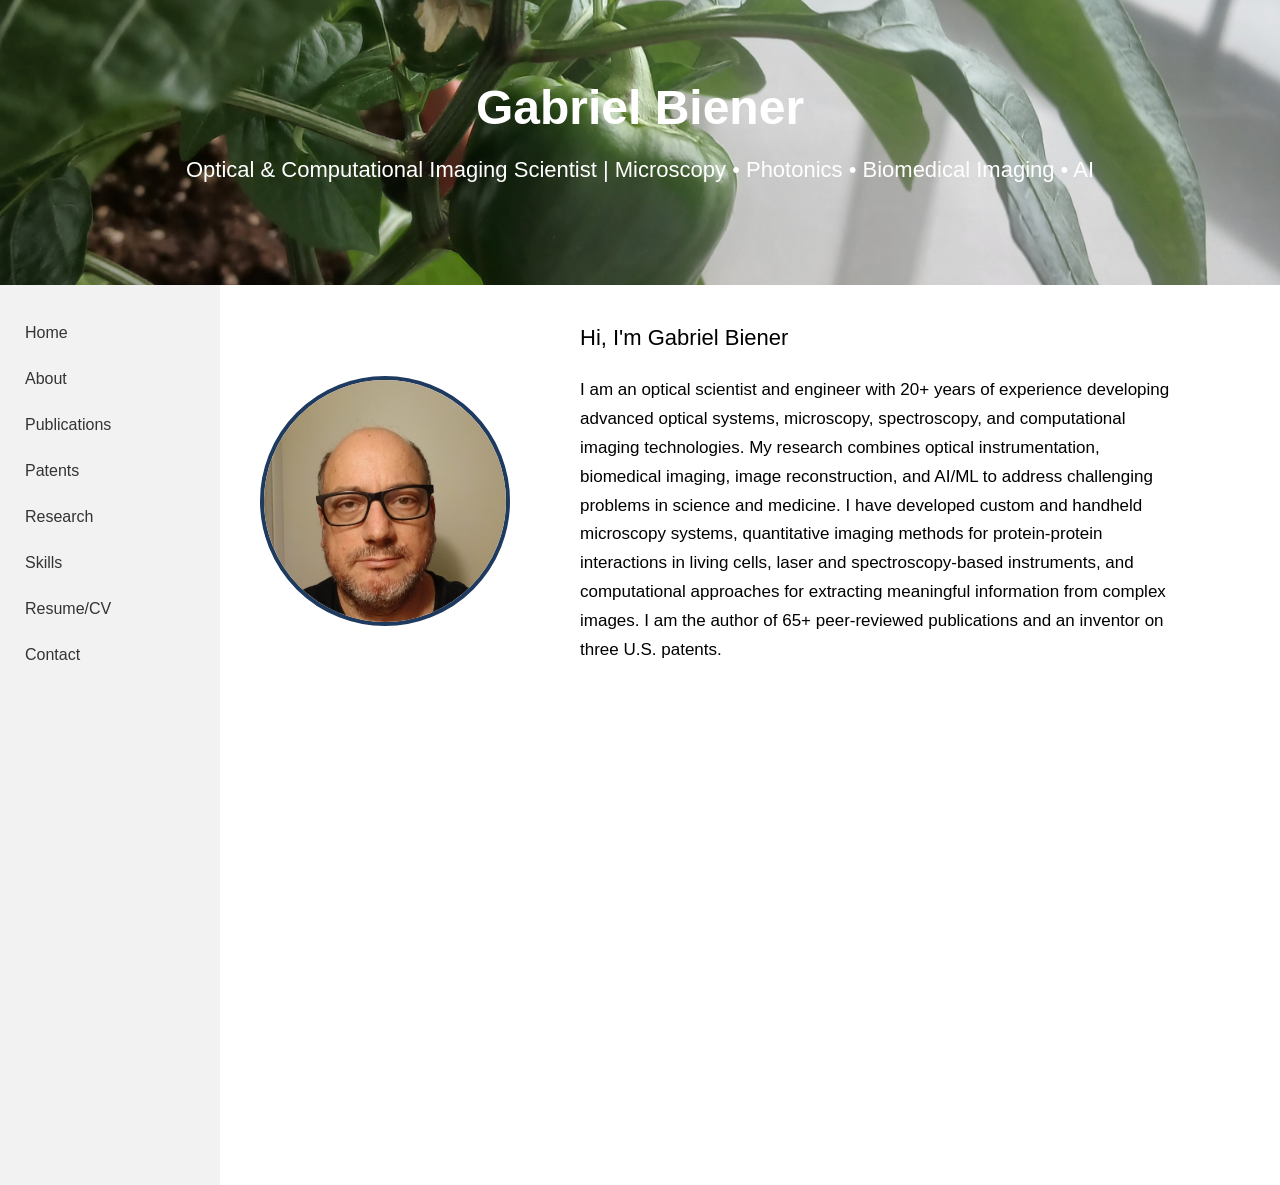
==== index.html @ 53c46b89 "Fix image filename case in index.html" ====
<!DOCTYPE html>
<html>
    <head>
        <meta charset="UTF-8">
        <meta name="viewport" content="width=device-width, initial-scale=1.0">
        <title>Gabriel Biener</title>
        <link rel="stylesheet" href="css/style.css">
    </head>
    <body>
        <header class="banner">
            <h1>Gabriel Biener</h1>
            <p>
                Optical & Computational Imaging Scientist | Microscopy • Photonics • Biomedical Imaging • AI
            </p>
        </header>
        <div class="page">
            <nav class="sidebar">
                <a href="index.html">Home</a></li>
                <a href="about.html">About</a></li>
                <a href="publications.html">Publications</a></li>
                <a href="patents.html">Patents</a></li>
                <a href="research.html">Research</a></li>
                <a href="skills.html">Skills</a></li>
                <a href="resume.html">Resume/CV</a></li>
                <a href="contact.html">Contact</a></li>
            </nav>
            <main class="content">
                <section id="home">
                    <div class="my-photo">
                        <img src="images/Image_ofGB.jpg" alt="Gabriel Biener" class="profile-photo">
                    </div>
                    <div class="my-text">
                        <h2>Hi, I'm Gabriel Biener</h2>
                        <p>
                            I am an optical scientist and engineer with 20+ years of experience developing advanced optical systems, microscopy, spectroscopy, 
                            and computational imaging technologies. My research combines optical instrumentation, biomedical imaging, image reconstruction, and 
                            AI/ML to address challenging problems in science and medicine. I have developed custom and handheld microscopy systems, quantitative 
                            imaging methods for protein-protein interactions in living cells, laser and spectroscopy-based instruments, and computational approaches 
                            for extracting meaningful information from complex images. I am the author of 65+ peer-reviewed publications and an 
                            inventor on three U.S. patents.
                        </p>
                    </div>
                </section>
                <section id="about">
                          
                </section>
            </main>
        </div>
    </body>
</html>
---- css/style.css ----
* {
    box-sizing: border-box;
}

body {
    margin: 0;
    font-family: Arial, sans-serif;
}

.banner {
    width: 100%;
    padding: 80px 20px;
    text-align: center;
    background-image: url("../images/banner.jpg");
    background-size: cover;
    background-position: center;
    color: white;
}

.banner h1 {
    font-size: 48px;
    margin: 0;
}

.banner p {
    font-size: 22px;
}

.page {
    display: flex;
    min-height: calc(100vh - 150px);
}

.sidebar {
    width: 220px;
    flex-shrink: 0;
    background: #f2f2f2;
    padding: 25px 0;

    position: sticky;
    top: 0;
    height: 100vh;
}

.sidebar a {
    display: block;
    padding: 14px 25px;
    color: #333;
    text-decoration: none;
    font-size: 16px;
}

.sidebar a:hover {
    background: #ddd;
}

.content {
    flex: 1;
    padding: 40px;
    max-width: 1000px;
}

.content section {
    margin-bottom: 60px;
}

#home {
    display: flex;
    align-items: center;
    gap: 40px;
    margin-bottom: 60px;
}

.my-photo {
    flex: 0 0 280px;
}

.profile-photo {
    width: 250px;
    height: 250px;
    object-fit: cover;
    border-radius: 50%;
    border: 4px solid #1e3a5f;
}

.my-text {
    flex: 1;
}

.my-text h2 {
    font-size: 22px;
    font-weight: normal;
    margin: 0 0 25px;
}

.my-text p {
    font-size: 17px;
    line-height: 1.7;
}
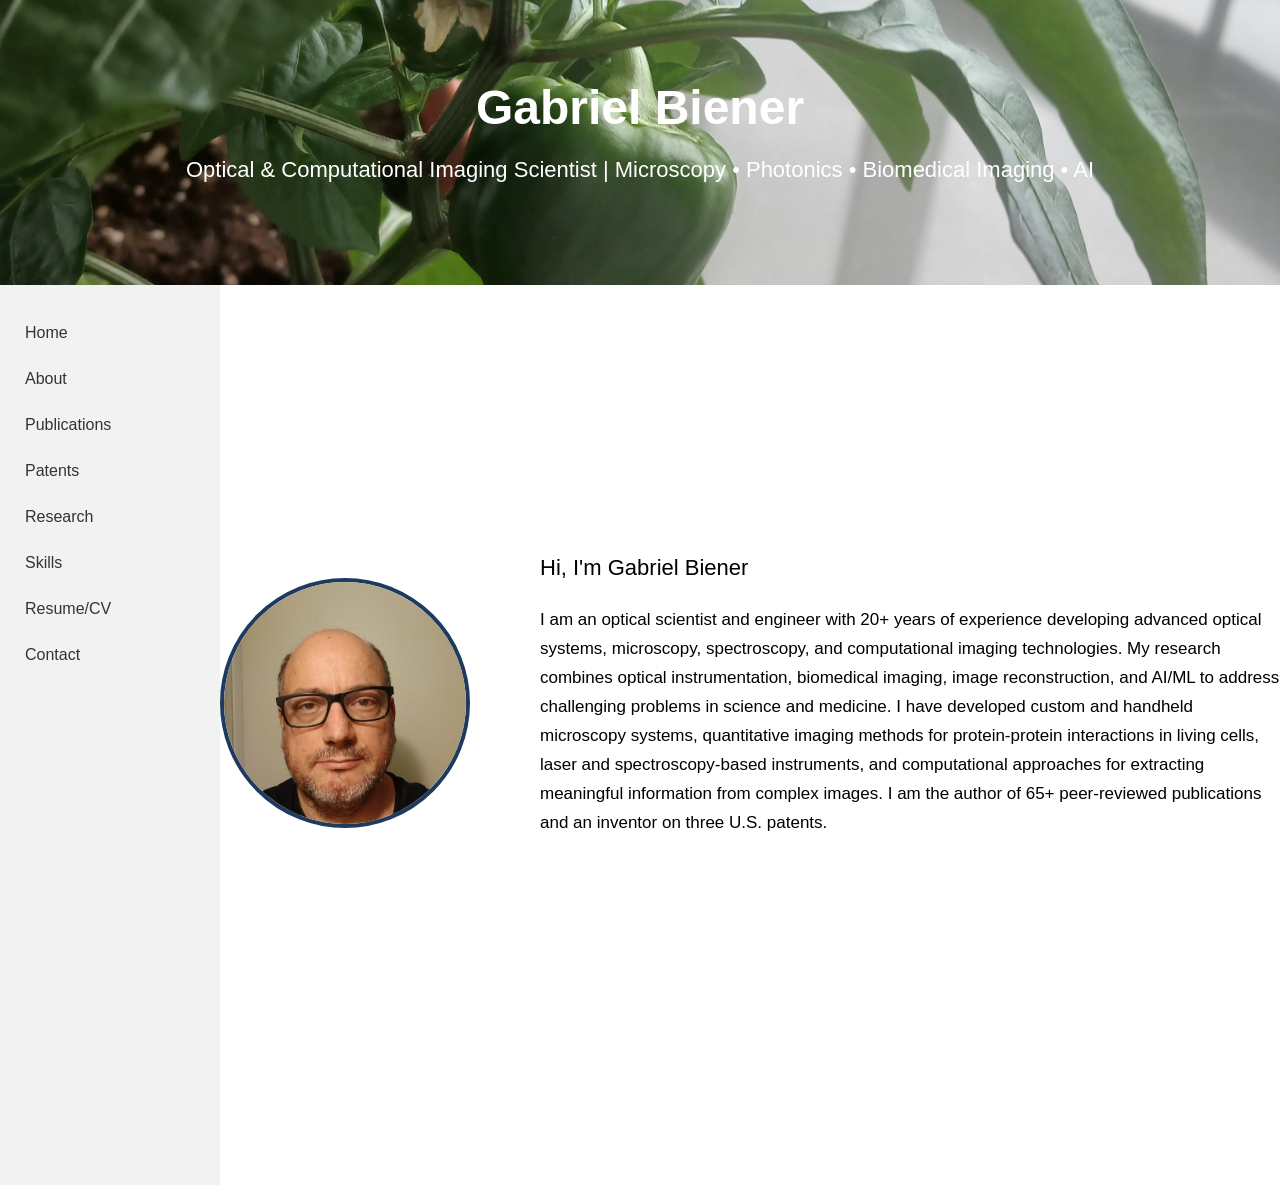
==== commit c79e4bdf: "Change main class to id in index.html Changed the main element's class to an id for better semantics" ====
--- a/index.html
+++ b/index.html
@@ -15,16 +15,17 @@
         </header>
         <div class="page">
             <nav class="sidebar">
-                <a href="index.html">Home</a></li>
-                <a href="about.html">About</a></li>
-                <a href="publications.html">Publications</a></li>
-                <a href="patents.html">Patents</a></li>
-                <a href="research.html">Research</a></li>
-                <a href="skills.html">Skills</a></li>
-                <a href="resume.html">Resume/CV</a></li>
-                <a href="contact.html">Contact</a></li>
+                <a href="index.html">Home</a>
+                <a href="about.html">About</a>
+                <a href="publications.html">Publications</a>
+                <a href="patents.html">Patents</a>
+                <a href="research.html">Research</a>
+                <a href="skills.html">Skills</a>
+                <a href="resume.html">Resume/CV</a>
+                <a href="contact.html">Contact</a>
             </nav>
-            <main class="content">
+            <main id="content">
+            </main>
                 <section id="home">
                     <div class="my-photo">
                         <img src="images/Image_ofGB.jpg" alt="Gabriel Biener" class="profile-photo">
@@ -41,10 +42,6 @@
                         </p>
                     </div>
                 </section>
-                <section id="about">
-                          
-                </section>
-            </main>
         </div>
     </body>
 </html>
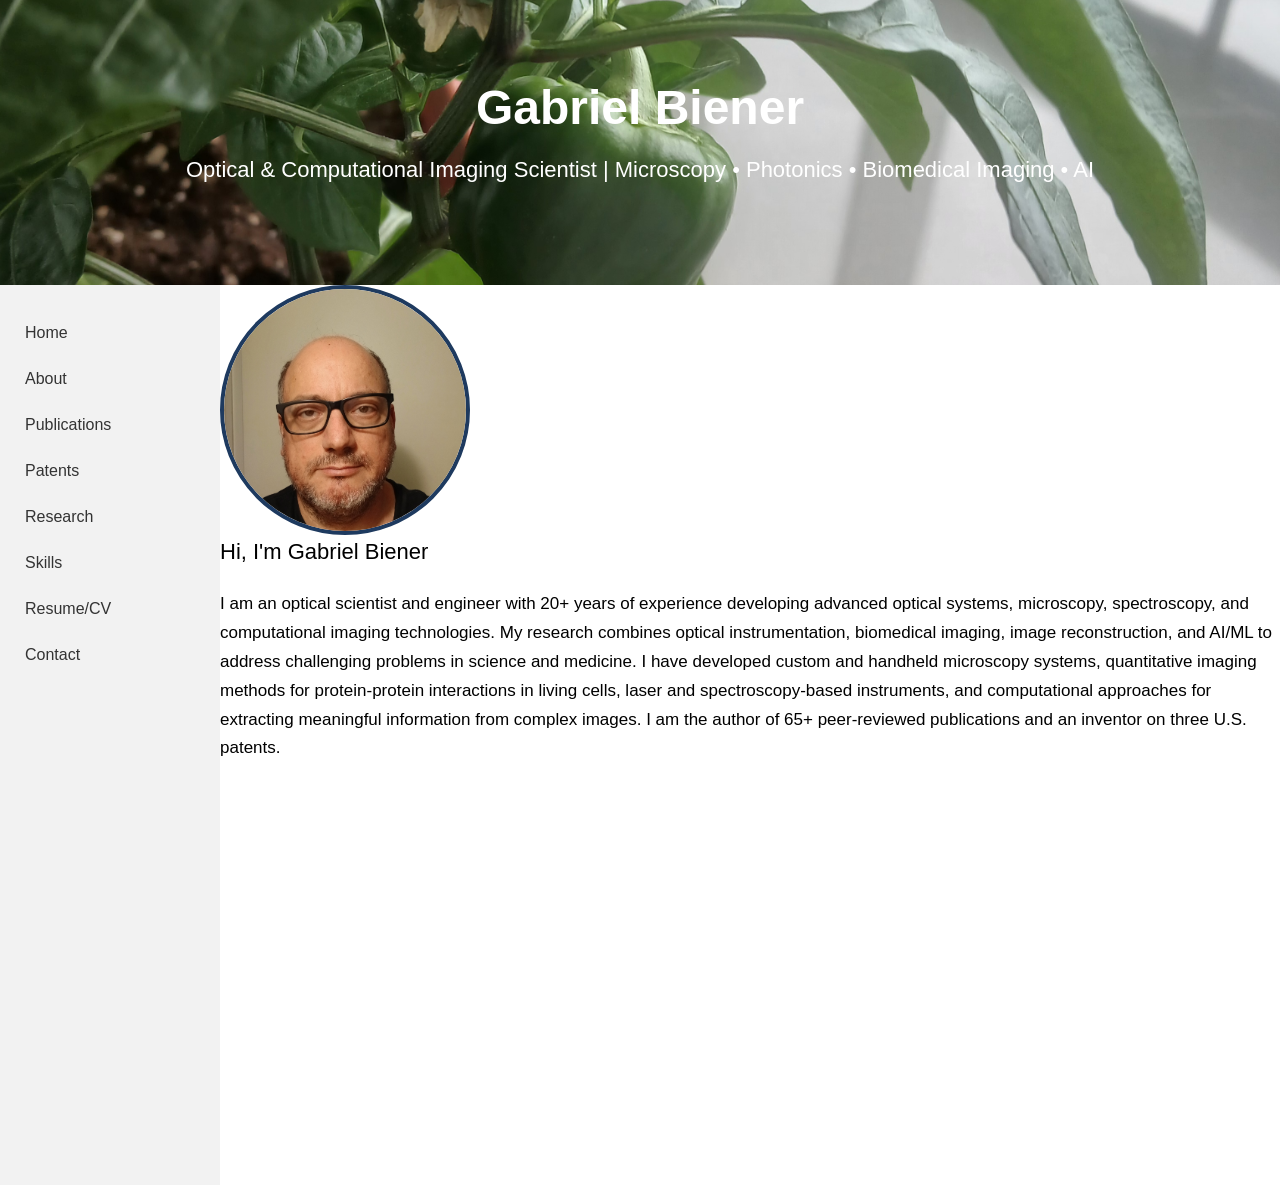
==== commit e81c74de: "Remove home section and add dynamic page loading Removed the home section containing personal inform" ====
--- a/index.html
+++ b/index.html
@@ -26,22 +26,17 @@
             </nav>
             <main id="content">
             </main>
-                <section id="home">
-                    <div class="my-photo">
-                        <img src="images/Image_ofGB.jpg" alt="Gabriel Biener" class="profile-photo">
-                    </div>
-                    <div class="my-text">
-                        <h2>Hi, I'm Gabriel Biener</h2>
-                        <p>
-                            I am an optical scientist and engineer with 20+ years of experience developing advanced optical systems, microscopy, spectroscopy, 
-                            and computational imaging technologies. My research combines optical instrumentation, biomedical imaging, image reconstruction, and 
-                            AI/ML to address challenging problems in science and medicine. I have developed custom and handheld microscopy systems, quantitative 
-                            imaging methods for protein-protein interactions in living cells, laser and spectroscopy-based instruments, and computational approaches 
-                            for extracting meaningful information from complex images. I am the author of 65+ peer-reviewed publications and an 
-                            inventor on three U.S. patents.
-                        </p>
-                    </div>
-                </section>
         </div>
+        <script>
+            function loadPage(page) {
+                fetch(page)
+                    .then(response => response.text())
+                    .then(data => {
+                        document.getElementById("content").innerHTML = data;
+                    });
+            }
+            // Show Home when website first opens
+            loadPage("home.html");
+        </script>
     </body>
 </html>
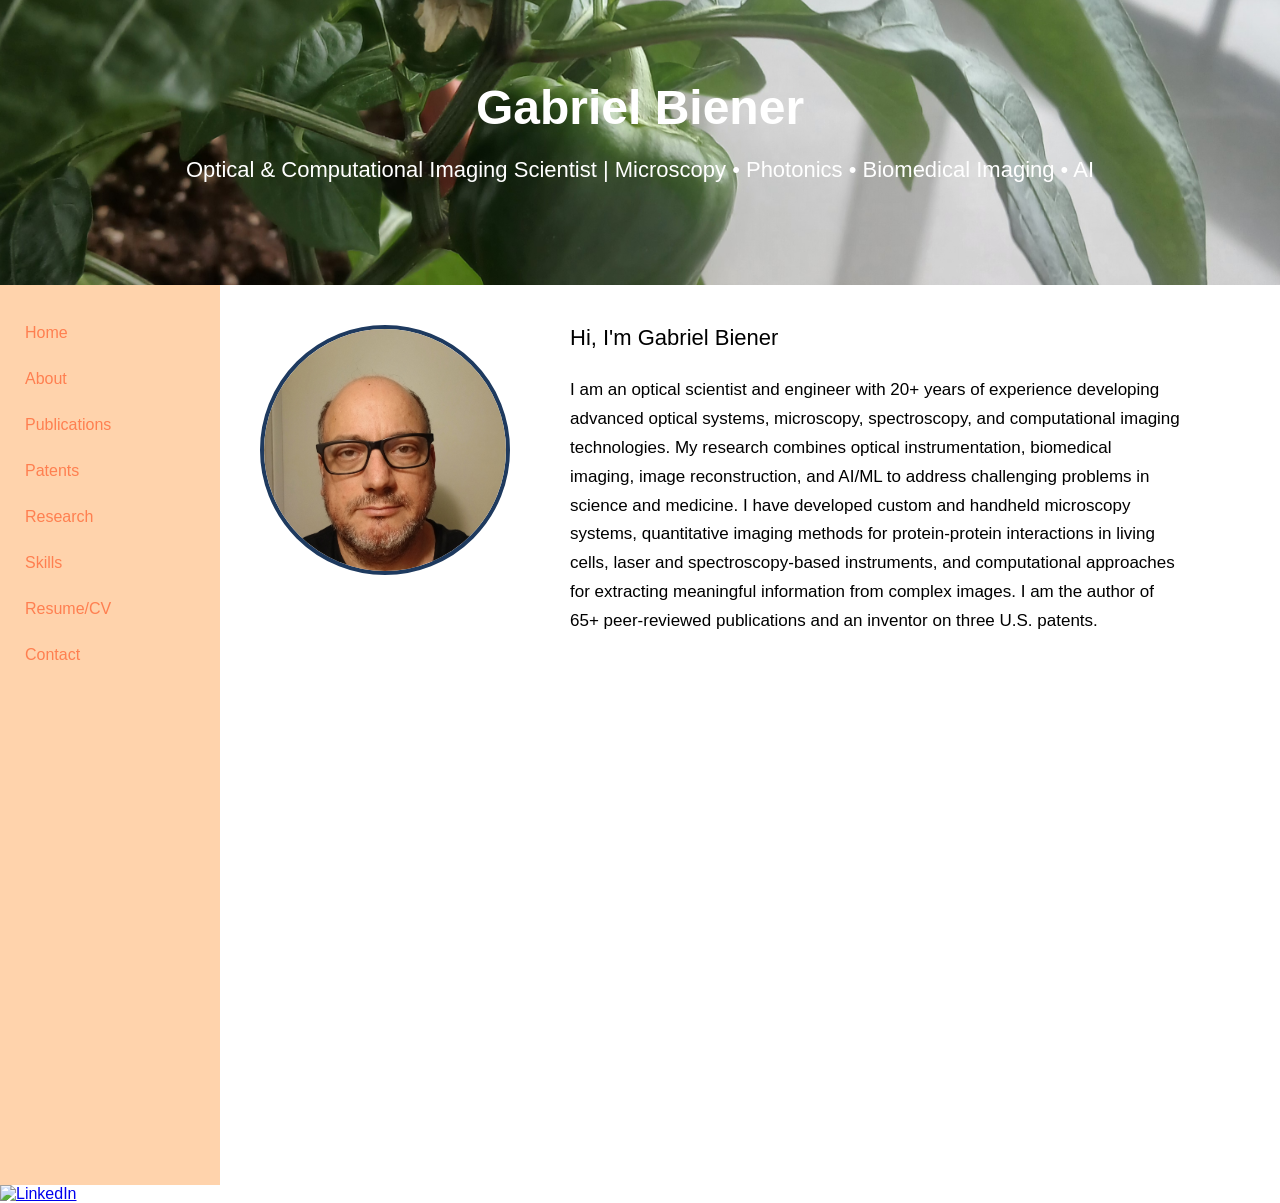
==== commit 3c8fe236: "Add LinkedIn footer with logo link" ====
--- a/index.html
+++ b/index.html
@@ -15,18 +15,23 @@
         </header>
         <div class="page">
             <nav class="sidebar">
-                <a href="index.html">Home</a>
-                <a href="about.html">About</a>
-                <a href="publications.html">Publications</a>
-                <a href="patents.html">Patents</a>
-                <a href="research.html">Research</a>
-                <a href="skills.html">Skills</a>
-                <a href="resume.html">Resume/CV</a>
-                <a href="contact.html">Contact</a>
+                <a href="#" onclick="loadPage('home.html'); return false;">Home</a>
+                <a href="#" onclick="loadPage('about.html'); return false;">About</a>
+                <a href="#" onclick="loadPage('publications.html'); return false;">Publications</a>
+                <a href="#" onclick="loadPage('patents.html'); return false;">Patents</a>
+                <a href="#" onclick="loadPage('research.html'); return false;">Research</a>
+                <a href="#" onclick="loadPage('skills.html'); return false;">Skills</a>
+                <a href="#" onclick="loadPage('resume.html'); return false;">Resume/CV</a>
+                <a href="#" onclick="loadPage('contact.html'); return false;">Contact</a>
             </nav>
             <main id="content">
             </main>
         </div>
+        <footer class="footer">
+            <a href="https://www.linkedin.com/in/gabriel-biener-b3734028/index.html" target="_blank">
+                <img src="images/linkedin_logo.avif" alt="LinkedIn">
+            </a>
+        </footer>
         <script>
             function loadPage(page) {
                 fetch(page)
--- a/css/style.css
+++ b/css/style.css
@@ -34,7 +34,7 @@
 .sidebar {
     width: 220px;
     flex-shrink: 0;
-    background: #f2f2f2;
+    background: #ffd3ac;
     padding: 25px 0;
 
     position: sticky;
@@ -45,30 +45,22 @@
 .sidebar a {
     display: block;
     padding: 14px 25px;
-    color: #333;
+    color: #ff7f50;
     text-decoration: none;
     font-size: 16px;
 }
 
 .sidebar a:hover {
-    background: #ddd;
+    background: #fbceb1;
 }
 
-.content {
+.home-main {
     flex: 1;
     padding: 40px;
     max-width: 1000px;
-}
-
-.content section {
-    margin-bottom: 60px;
-}
-
-#home {
     display: flex;
-    align-items: center;
-    gap: 40px;
-    margin-bottom: 60px;
+    align-items: flex-start;
+    gap: 30px;
 }
 
 .my-photo {
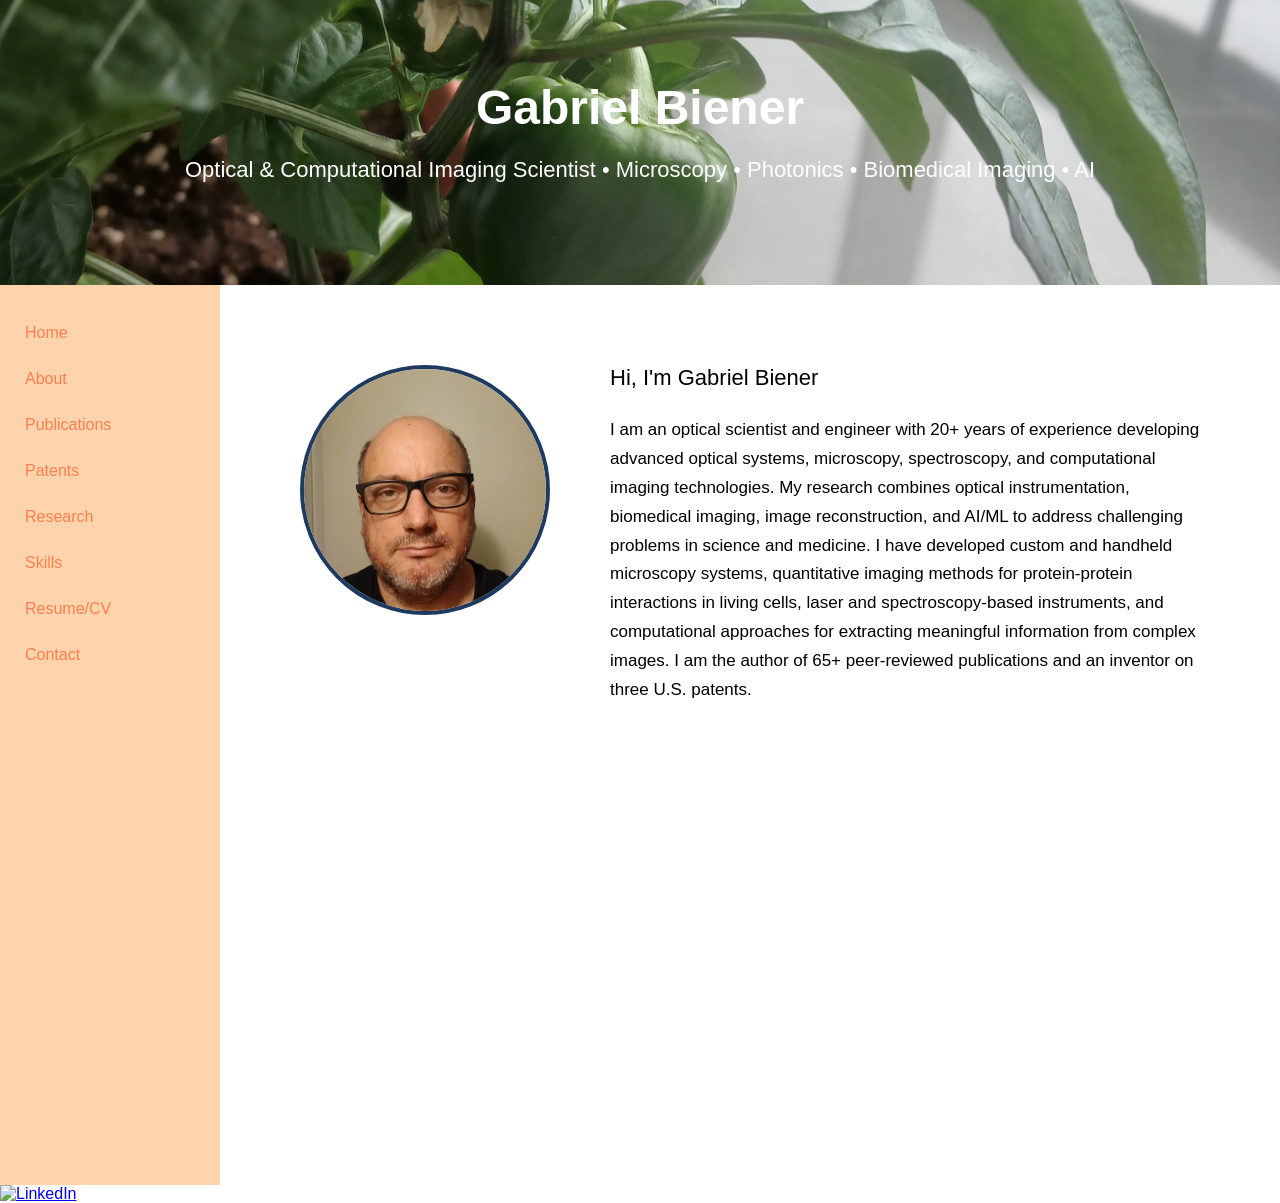
==== commit 20d12fb6: "Update publications layout" ====
--- a/index.html
+++ b/index.html
@@ -10,38 +10,28 @@
         <header class="banner">
             <h1>Gabriel Biener</h1>
             <p>
-                Optical & Computational Imaging Scientist | Microscopy • Photonics • Biomedical Imaging • AI
+                Optical & Computational Imaging Scientist • Microscopy • Photonics • Biomedical Imaging • AI
             </p>
         </header>
         <div class="page">
             <nav class="sidebar">
-                <a href="#" onclick="loadPage('home.html'); return false;">Home</a>
-                <a href="#" onclick="loadPage('about.html'); return false;">About</a>
-                <a href="#" onclick="loadPage('publications.html'); return false;">Publications</a>
-                <a href="#" onclick="loadPage('patents.html'); return false;">Patents</a>
-                <a href="#" onclick="loadPage('research.html'); return false;">Research</a>
-                <a href="#" onclick="loadPage('skills.html'); return false;">Skills</a>
-                <a href="#" onclick="loadPage('resume.html'); return false;">Resume/CV</a>
-                <a href="#" onclick="loadPage('contact.html'); return false;">Contact</a>
+                <a href="#" data-page="home.html">Home</a>
+                <a href="#" data-page="about.html">About</a>
+                <a href="#" data-page="publications.html">Publications</a>
+                <a href="#" data-page="patents.html">Patents</a>
+                <a href="#" data-page="research.html">Research</a>
+                <a href="#" data-page="skills.html">Skills</a>
+                <a href="#" data-page="resume.html">Resume/CV</a>
+                <a href="#" data-page="contact.html">Contact</a>
             </nav>
-            <main id="content">
-            </main>
+            <main id="content"></main>
         </div>
         <footer class="footer">
             <a href="https://www.linkedin.com/in/gabriel-biener-b3734028/index.html" target="_blank">
                 <img src="images/linkedin_logo.avif" alt="LinkedIn">
             </a>
         </footer>
-        <script>
-            function loadPage(page) {
-                fetch(page)
-                    .then(response => response.text())
-                    .then(data => {
-                        document.getElementById("content").innerHTML = data;
-                    });
-            }
-            // Show Home when website first opens
-            loadPage("home.html");
-        </script>
+        <script src="js/main.js"></script>
+        <script src="js/publications.js"></script>
     </body>
-</html>
+</html>
--- a/css/style.css
+++ b/css/style.css
@@ -89,3 +89,11 @@
     font-size: 17px;
     line-height: 1.7;
 }
+
+#content {
+    padding : 40px;
+}
+
+.publication {
+    font-size: 20px;
+}
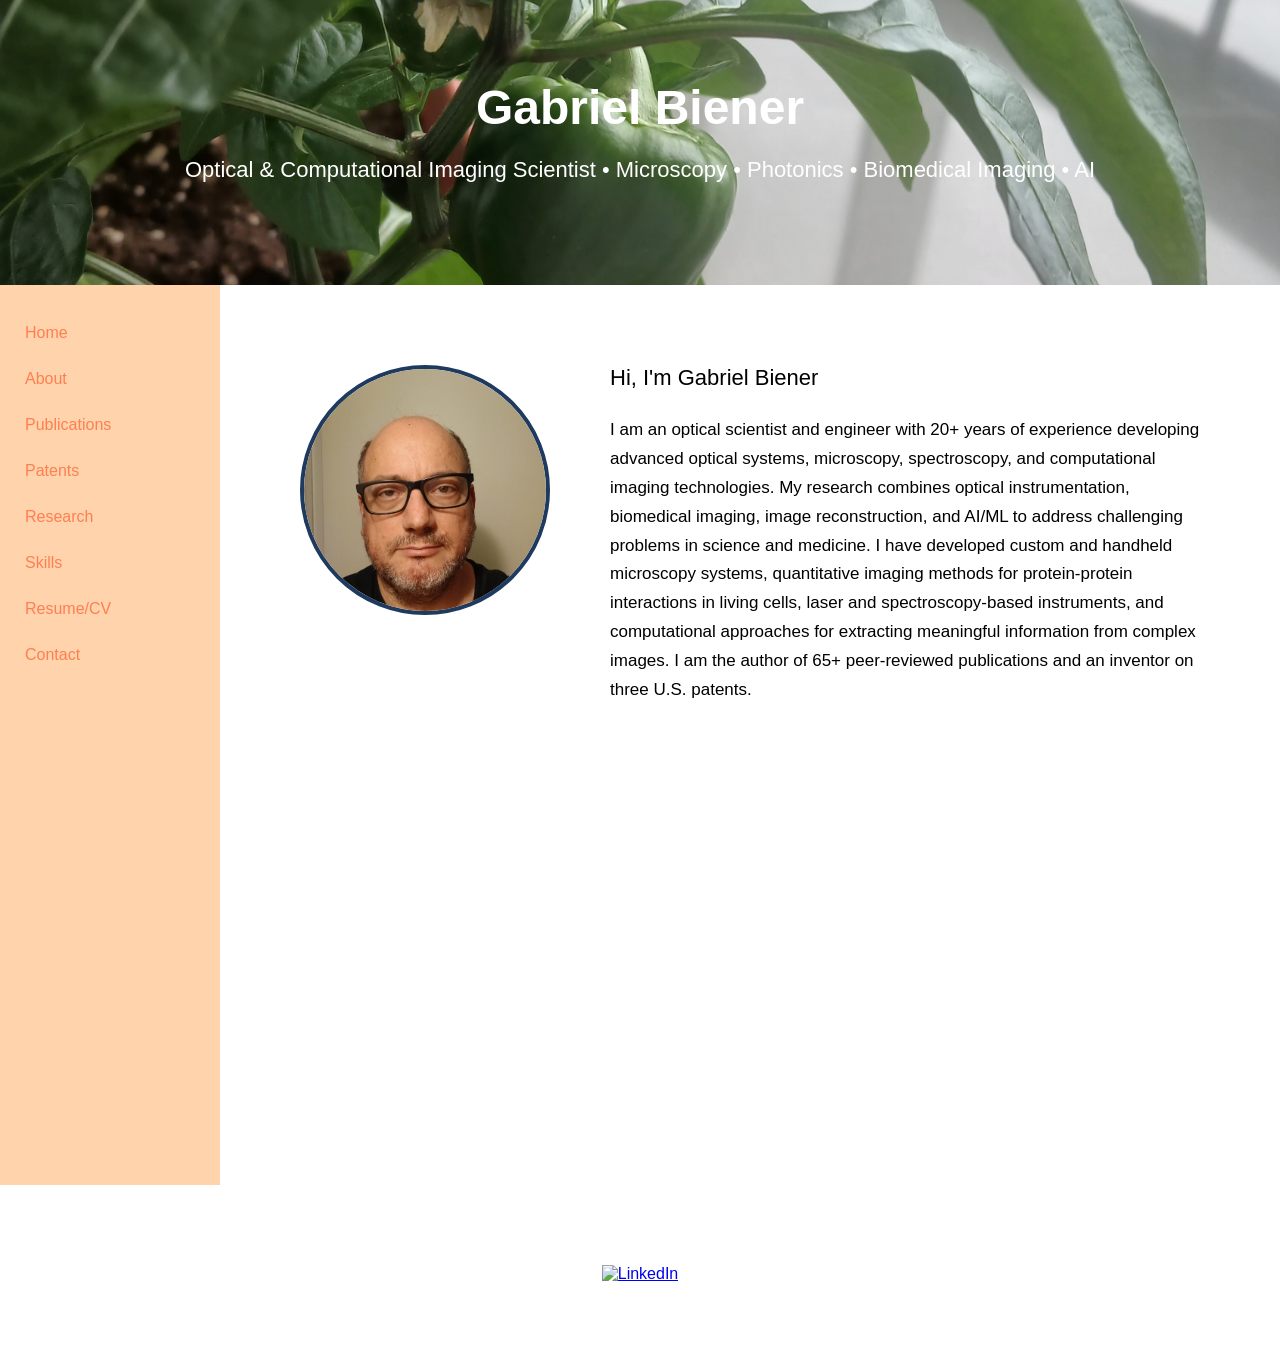
==== commit 29790f8e: "adding sub menu to research button" ====
--- a/index.html
+++ b/index.html
@@ -19,7 +19,7 @@
                 <a href="#" data-page="about.html">About</a>
                 <a href="#" data-page="publications.html">Publications</a>
                 <a href="#" data-page="patents.html">Patents</a>
-                <a href="#" data-page="research.html">Research</a>
+                <a href="#" id="research-link">Research</a>
                 <a href="#" data-page="skills.html">Skills</a>
                 <a href="#" data-page="resume.html">Resume/CV</a>
                 <a href="#" data-page="contact.html">Contact</a>
@@ -31,7 +31,8 @@
                 <img src="images/linkedin_logo.avif" alt="LinkedIn">
             </a>
         </footer>
+        <script src="js/research.js"></script>
+        <script src="js/publications.js"></script>
         <script src="js/main.js"></script>
-        <script src="js/publications.js"></script>
     </body>
 </html>
--- a/css/style.css
+++ b/css/style.css
@@ -40,6 +40,7 @@
     position: sticky;
     top: 0;
     height: 100vh;
+    position: relative;
 }
 
 .sidebar a {
@@ -95,5 +96,51 @@
 }
 
 .publication {
-    font-size: 20px;
+    font-size: 18px;
+}
+.footer {
+    width: 100%;
+    padding: 80px 20px;
+    text-align: center;
+    background-image: url("../images/Footer.jpg");
+    background-size: cover;
+    background-position: center;
+    color: white;
+}
+
+/* Research link and popup container */
+#research-link {
+    position: relative;
+}
+
+/* Popup menu */
+.research-popup {
+    position: absolute;
+    left: 100%;
+    top: 0;
+    display: none;
+    min-width: 200px;
+    background-color: white;
+    border: 1px solid #ccc;
+    box-shadow: 0 4px 10px rgba(0, 0, 0, 0.2);
+    z-index: 1000;
+}
+
+/* Show popup */
+.research-popup.show {
+    display: block;
+}
+
+/* Project names */
+.research-popup a {
+    display: block;
+    padding: 10px 15px;
+    text-decoration: none;
+    color: #333;
+    white-space: nowrap;
+}
+
+/* Mouse over project */
+.research-popup a:hover {
+    background-color: #f0f0f0;
 }
